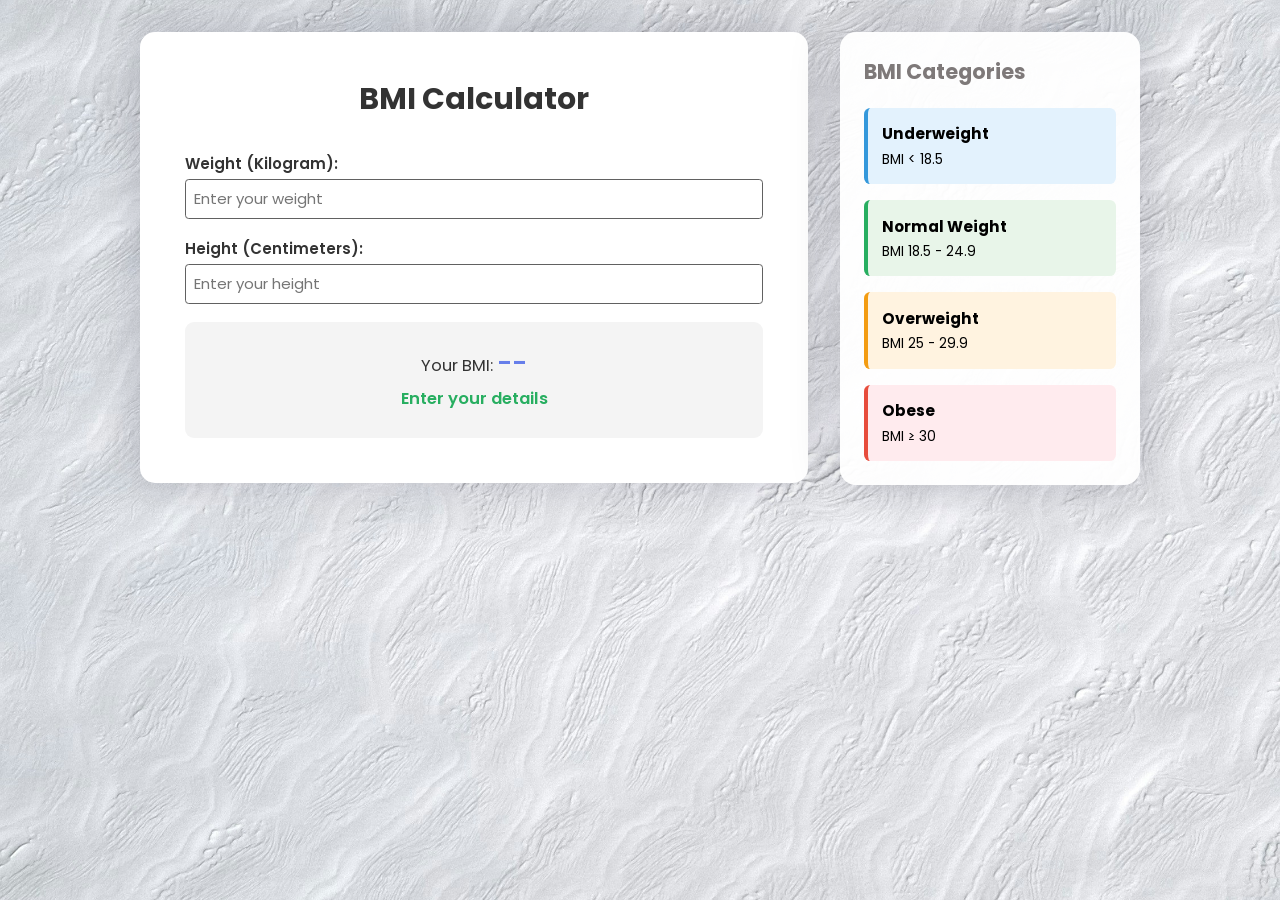
==== 04_BMI Calculator/index.html @ 86b2eb7e "Add files via upload" ====
<!DOCTYPE html>
<html lang="en">

<head>
  <meta name="viewport" content="width=device-width, initial-scale=1.0" />
  <title>BMI Calculator</title>
  <link href="https://fonts.googleapis.com/css2?family=Poppins:wght@400;600&display=swap" rel="stylesheet" />
  <link rel="stylesheet" href="style.css" />
</head>

<body>
  <div class="main-content">
    <div class="calculator-container">
      <h2>BMI Calculator</h2>
      <div class="input-wrapper">
        <label for="kg">Weight (Kilogram):</label>
        <input type="number" id="kg" placeholder="Enter your weight" />
      </div>
      <div class="input-wrapper">
        <label for="cm">Height (Centimeters):</label>
        <input type="number" id="cm" placeholder="Enter your height" />
      </div>
      <div class="bmi-result">
        <p>Your BMI: <span id="bmi-value">--</span></p>
        <p id="bmi-category" class="category-normal">Enter your details</p>
      </div>
    </div>

    <div class="info-sidebar">
      <h3>BMI Categories</h3>
      <div class="bmi-info">
        <div class="info-item underweight">
          <strong>Underweight</strong>
          <p>BMI &lt; 18.5</p>
        </div>
        <div class="info-item normal">
          <strong>Normal Weight</strong>
          <p>BMI 18.5 - 24.9</p>
        </div>
        <div class="info-item overweight">
          <strong>Overweight</strong>
          <p>BMI 25 - 29.9</p>
        </div>
        <div class="info-item obese">
          <strong>Obese</strong>
          <p>BMI ≥ 30</p>
        </div>
      </div>
    </div>
  </div>
  <script src="script.js"></script>
</body>

</html>
---- 04_BMI Calculator/style.css ----
* {
  padding: 0;
  margin: 0;
  box-sizing: border-box;
  font-family: "Poppins", sans-serif;
}
body {
  min-height: 100vh;
  background: url('Background.jpg') center/cover no-repeat fixed;
  padding: 2em;
}
.main-content {
  display: flex;
  gap: 2em;
  max-width: 1000px;
  margin: 0 auto;
  align-items: flex-start;
}
.calculator-container {
  background-color: #ffffff;
  flex: 1;
  min-width: 300px;
  font-size: 15px;
  padding: 3em;
  box-shadow: 0 0 3.2em rgba(1, 3, 29, 0.2);
  border-radius: 1em;
}
h2 {
  font-size: 2em;
  text-align: center;
  margin-bottom: 1em;
  color: #333;
}
h3 {
  font-size: 1.3em;
  margin-bottom: 1em;
  color: #7e7979;
}
.input-wrapper input {
  display: block;
  width: 100%;
  font-size: 1em;
  padding: 0.5em;
  border: 1px solid #616161;
  border-radius: 0.25em;
}
.input-wrapper label {
  display: block;
  font-size: 1em;
  font-weight: 600;
  margin-bottom: 0.25em;
  color: #333;
}
.input-wrapper:not(:last-child) {
  margin-bottom: 1.2em;
}
.bmi-result {
  background-color: #f4f4f4;
  padding: 1.5em;
  border-radius: 0.6em;
  margin-top: 1em;
  text-align: center;
}
.bmi-result p {
  font-size: 1.1em;
  margin-bottom: 0.3em;
  color: #333;
}
#bmi-value {
  font-size: 1.5em;
  font-weight: 600;
  color: #667eea;
}
#bmi-category {
  font-size: 1.1em;
  font-weight: 600;
  margin-top: 0.3em;
}
.category-underweight {
  color: #3498db !important;
}
.category-normal {
  color: #27ae60 !important;
}
.category-overweight {
  color: #f39c12 !important;
}
.category-obese {
  color: #e74c3c !important;
}
.info-sidebar {
  background-color: rgba(255, 255, 255, 0.95);
  padding: 1.5em;
  border-radius: 1em;
  flex: 0 0 300px;
  box-shadow: 0 0 3.2em rgba(1, 3, 29, 0.2);
}
.bmi-info {
  display: flex;  
  flex-direction: column;
  gap: 1em;
}
.info-item {
  padding: 0.9em;
  border-radius: 0.4em;
  border-left: 4px solid;
}
.info-item strong {
  display: block;
  margin-bottom: 0.3em;
  font-size: 0.95em;
  color: #000000;
}
.info-item p {
  font-size: 0.85em;
  margin: 0;
  color: #000000;
}
.underweight {
  background-color: #e3f2fd;
  border-left-color: #3498db;
  color: #0d47a1;
}
.normal {
  background-color: #e8f5e9;
  border-left-color: #27ae60;
  color: #1b5e20;
}
.overweight {
  background-color: #fff3e0;
  border-left-color: #f39c12;
  color: #e65100;
}
.obese {
  background-color: #ffebee;
  border-left-color: #e74c3c;
  color: #b71c1c;
}

@media screen and (max-width: 768px) {
  body {
    padding: 1.5em;
  }
  .main-content {
    gap: 1.5em;
  }
  .calculator-container {
    font-size: 14px;
    padding: 2em;
  }
  .info-sidebar {
    flex: 1;
    padding: 1em;
  }
  .info-item {
  padding: 0.45em;
}
  h2 {
    font-size: 1.5em;
  }
  h3 {
    font-size: 1.2em;
  }
}
@media screen and (max-width: 480px) {
  body {
    padding: 0.5em;
  }
  .main-content {
    flex-direction: column;
  }
  .calculator-container {
    font-size: 12px;
    padding: 1.5em;
    width: 100%;
  }
  .info-sidebar {
    padding: 2em;
    width: 100%;
  }
  h2 {
    font-size: 1.5em;
    margin-bottom: 1em;
  }
  h3 {
    font-size: 1em;
  }
  .bmi-result {
    padding: 1em;
  }
  #bmi-value {
    font-size: 1.5em;
  }
  #bmi-category {
    font-size: 1em;
  }
}
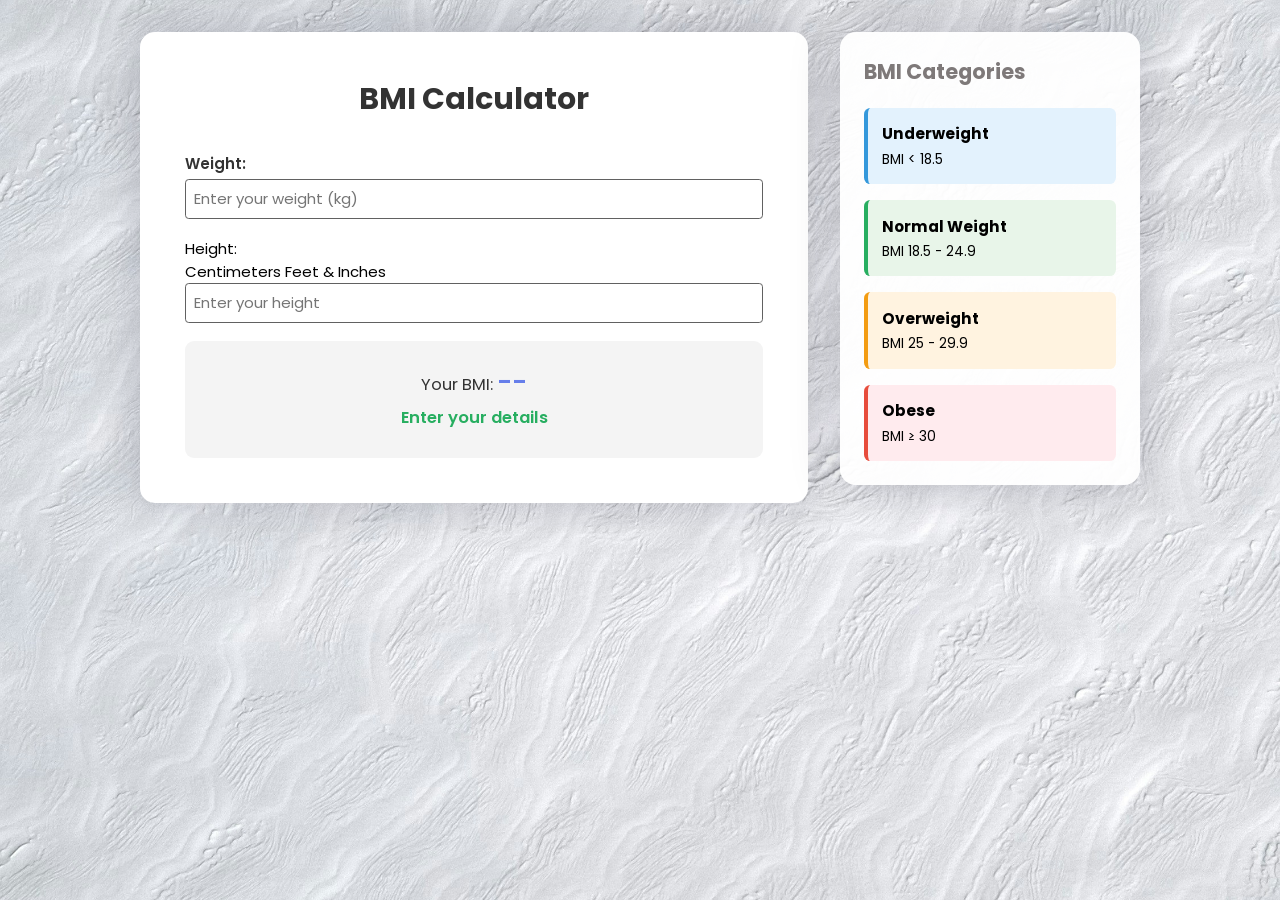
==== commit ba259f56: "Enhance BMI calculator with height input options Updated the BMI calculator to include height option" ====
--- a/04_BMI Calculator/index.html
+++ b/04_BMI Calculator/index.html
@@ -13,12 +13,36 @@
     <div class="calculator-container">
       <h2>BMI Calculator</h2>
       <div class="input-wrapper">
-        <label for="kg">Weight (Kilogram):</label>
-        <input type="number" id="kg" placeholder="Enter your weight" />
+        <label for="kg">Weight:</label>
+        <input type="number" id="kg" placeholder="Enter your weight (kg)" />
       </div>
-      <div class="input-wrapper">
-        <label for="cm">Height (Centimeters):</label>
+      
+      <div class="height-option">
+        <label>Height:</label>
+        <div class="button-group">
+          <input type="radio" name="height-type" value="cm" id="cm-btn" checked style="display: none;" />
+          <label for="cm-btn" class="button-label active">Centimeters</label>
+          
+          <input type="radio" name="height-type" value="feet-inch" id="feet-btn" style="display: none;" />
+          <label for="feet-btn" class="button-label">Feet & Inches</label>
+        </div>
+      </div>
+      
+      <div class="input-wrapper" id="cm-wrapper">
         <input type="number" id="cm" placeholder="Enter your height" />
+      </div>
+      
+      <div class="input-wrapper" id="feet-inch-wrapper" style="display: none;">
+        <div style="display: flex; gap: 1em;">
+          <div style="flex: 1;">
+            <label for="feet">Feet:</label>
+            <input type="number" id="feet" placeholder="Feet" />
+          </div>
+          <div style="flex: 1;">
+            <label for="inch">Inches:</label>
+            <input type="number" id="inch" placeholder="Inches" />
+          </div>
+        </div>
       </div>
       <div class="bmi-result">
         <p>Your BMI: <span id="bmi-value">--</span></p>
@@ -51,4 +75,4 @@
   <script src="script.js"></script>
 </body>
 
-</html>+</html>
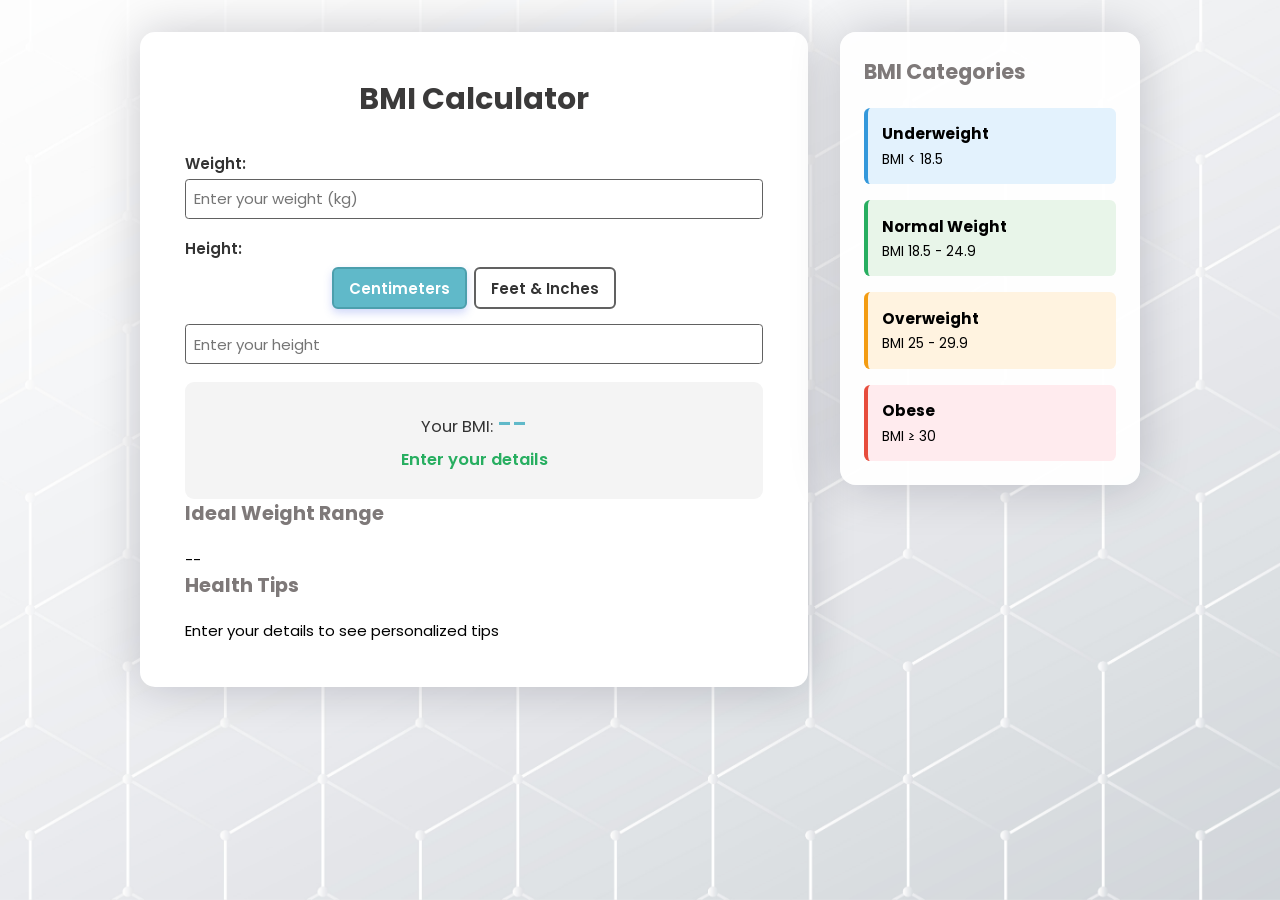
==== commit d504bdd5: "Update index.html" ====
--- a/04_BMI Calculator/index.html
+++ b/04_BMI Calculator/index.html
@@ -48,6 +48,16 @@
         <p>Your BMI: <span id="bmi-value">--</span></p>
         <p id="bmi-category" class="category-normal">Enter your details</p>
       </div>
+
+      <div class="ideal-weight-section">
+        <h3>Ideal Weight Range</h3>
+        <p id="ideal-weight" class="ideal-weight-text">--</p>
+      </div>
+
+      <div class="health-tips-section">
+        <h3>Health Tips</h3>
+        <p id="health-tips" class="health-tips-text">Enter your details to see personalized tips</p>
+      </div>
     </div>
 
     <div class="info-sidebar">
--- a/04_BMI Calculator/style.css
+++ b/04_BMI Calculator/style.css
@@ -29,7 +29,7 @@
   font-size: 2em;
   text-align: center;
   margin-bottom: 1em;
-  color: #333;
+  color: #3b3a3a;
 }
 h3 {
   font-size: 1.3em;
@@ -54,6 +54,70 @@
 .input-wrapper:not(:last-child) {
   margin-bottom: 1.2em;
 }
+.height-option {
+  margin-bottom: .5em;
+}
+.height-option label {
+  display: block;
+  font-size: 1em;
+  font-weight: 600;
+  margin-bottom: 0.5em;
+  color: #333;
+}
+.radio-group {
+  display: flex;
+  gap: 1.5em;
+  margin-top: 0.5em;
+}
+.radio-label {
+  display: flex;
+  align-items: center;
+  font-weight: 400;
+  cursor: pointer;
+  gap: 0.5em;
+}
+.radio-label input[type="radio"] {
+  cursor: pointer;
+  width: auto;
+  margin: 0;
+  border: none;
+  padding: 0;
+}
+
+/* Square Button Styling */
+.button-group {
+  display: flex;
+  gap: 0.5em;
+  margin-top: 0.5em;
+  justify-content: center;
+}
+
+.button-label {
+  display: inline-block;
+  padding: 0.5em 1em;
+  border: 2px solid #616161;
+  border-radius: 0.4em;
+  background-color: #ffffff;
+  color: #333;
+  font-weight: 500;
+  cursor: pointer;
+  transition: all 0.4s ease;
+  font-size: 0.55em;
+}
+
+.button-label:hover {
+  border-color: #60b9c9;
+  background-color: #f5f5f5;
+  transform: translateY(-2px);
+}
+
+.button-label.active {
+  background-color: #60b9c9;
+  color: #ffffff;
+  border-color: #4c9fad;
+  box-shadow: 0 4px 8px rgba(102, 126, 234, 0.3);
+}
+
 .bmi-result {
   background-color: #f4f4f4;
   padding: 1.5em;
@@ -69,12 +133,12 @@
 #bmi-value {
   font-size: 1.5em;
   font-weight: 600;
-  color: #667eea;
+  color: #60b9c9;
 }
 #bmi-category {
   font-size: 1.1em;
   font-weight: 600;
-  margin-top: 0.3em;
+  margin-top: 0.2em;
 }
 .category-underweight {
   color: #3498db !important;
@@ -168,6 +232,7 @@
   }
   .main-content {
     flex-direction: column;
+    gap: 1em;
   }
   .calculator-container {
     font-size: 12px;
@@ -175,7 +240,7 @@
     width: 100%;
   }
   .info-sidebar {
-    padding: 2em;
+    padding: 1.2em;
     width: 100%;
   }
   h2 {
@@ -183,7 +248,8 @@
     margin-bottom: 1em;
   }
   h3 {
-    font-size: 1em;
+    font-size: .9em;
+    margin-bottom: 0.4em;
   }
   .bmi-result {
     padding: 1em;
@@ -194,4 +260,10 @@
   #bmi-category {
     font-size: 1em;
   }
-}
+  .info-item {
+    font-size: 0.75em;
+  }
+  .height-option {
+  margin-bottom: .2em;
+}
+}
